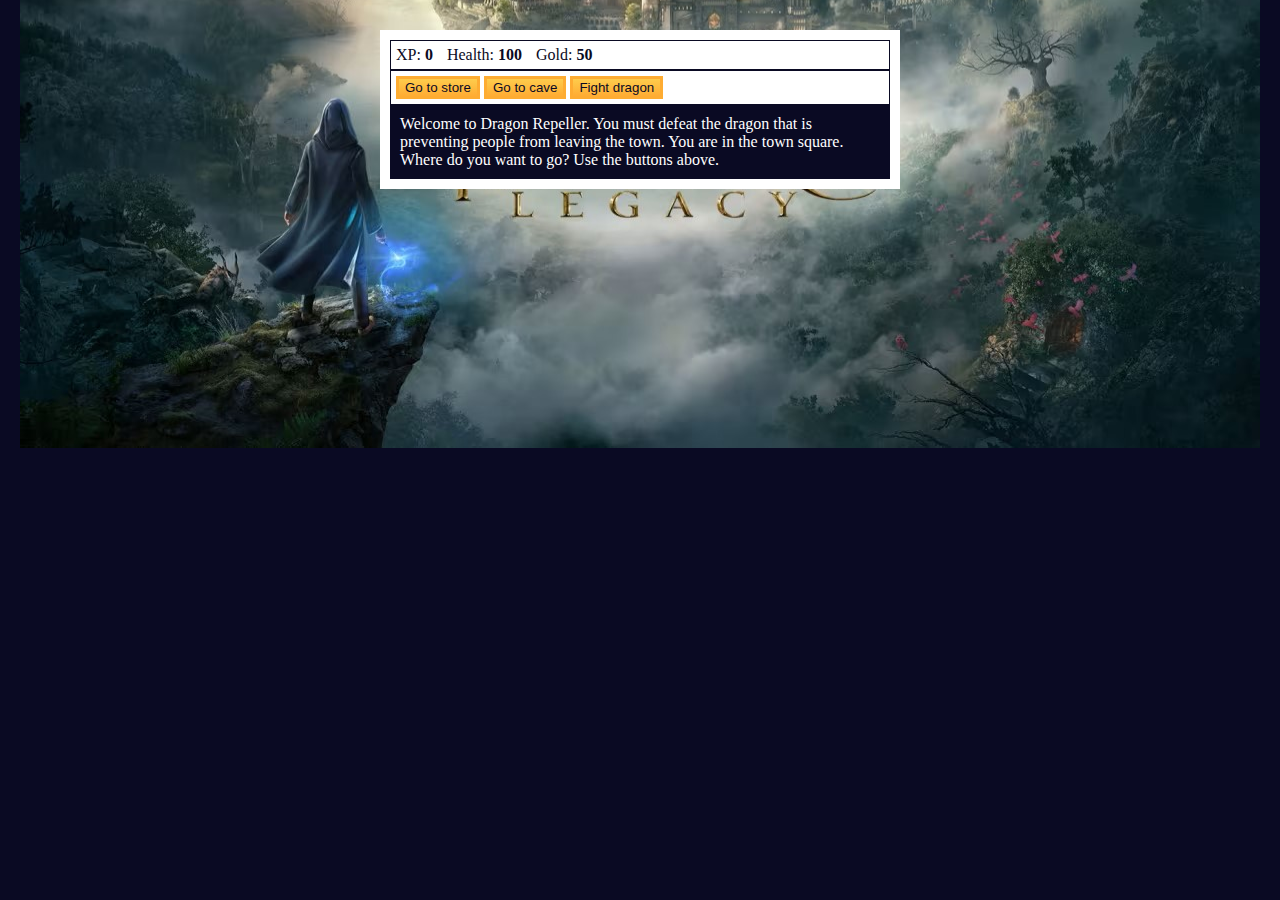
==== index.html @ b78153a3 "Img update" ====
<!DOCTYPE html>
<html lang="en">
  <head>
    <meta charset="utf-8">
    <link rel="stylesheet" href="./styles.css">
    <title>RPG - Dragon Repeller</title>
  </head>
  <body>
    <div id="game">
      <div id="stats">
        <span class="stat">XP: <strong><span id="xpText">0</span></strong></span>
        <span class="stat">Health: <strong><span id="healthText">100</span></strong></span>
        <span class="stat">Gold: <strong><span id="goldText">50</span></strong></span>
      </div>
      <div id="controls">
        <button id="button1">Go to store</button>
        <button id="button2">Go to cave</button>
        <button id="button3">Fight dragon</button>
      </div>
      <div id="monsterStats">
        <span class="stat">Monster Name: <strong><span id="monsterName"></span></strong></span>
        <span class="stat">Health: <strong><span id="monsterHealth"></span></strong></span>
      </div>
      <div id="text">
        Welcome to Dragon Repeller. You must defeat the dragon that is preventing people from leaving the town. You are in the town square. Where do you want to go? Use the buttons above.
      </div>
    </div>
    <script src="./sortinghatScipt.js"></script>
  </body>
</html>
---- styles.css ----
body {
  background-color: #0a0a23;
  background-image: url(Images/Hogwarts.jpg);
  background-position: center;
  background-repeat: no-repeat;
}

#text {
  background-color: #0a0a23;
  color: #ffffff;
  padding: 10px;
}

#game {
  max-width: 500px;
  max-height: 400px;
  background-color: #ffffff;
  color: #ffffff;
  margin: 30px auto 0px;
  padding: 10px;
}

#controls,
#stats {
  border: 1px solid #0a0a23;
  padding: 5px;
  color: #0a0a23;
}

#monsterStats {
  display: none;
  border: 1px solid #0a0a23;
  padding: 5px;
  color: #ffffff;
  background-color: #c70d0d;
}

.stat {
  padding-right: 10px;
}

button {
  cursor: pointer;
  color: #0a0a23;
  background-color: #feac32;
  background-image: linear-gradient(#fecc4c, #ffac33);
  border: 3px solid #feac32;
}
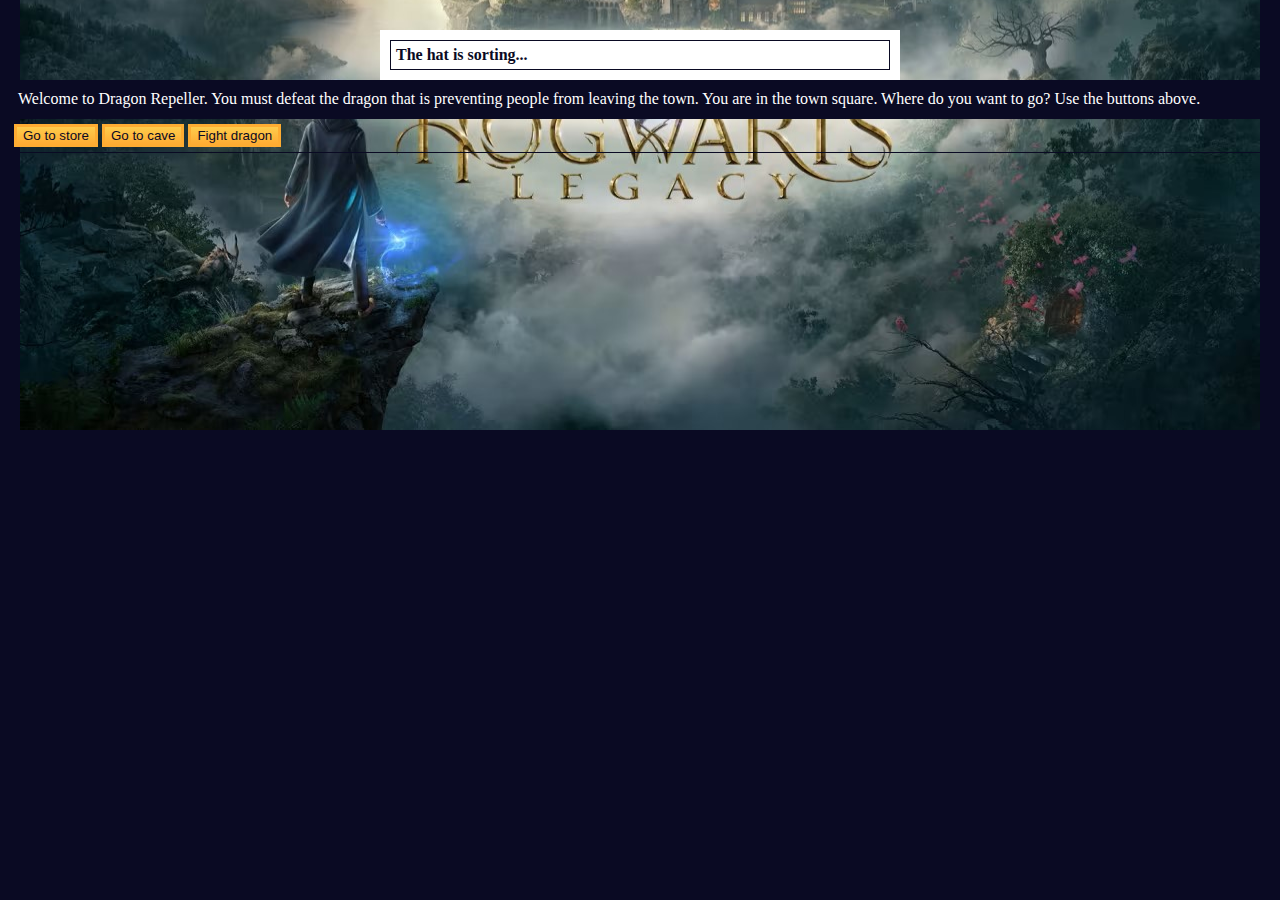
==== commit 9b5c4de2: "Update layout" ====
--- a/index.html
+++ b/index.html
@@ -8,22 +8,16 @@
   <body>
     <div id="game">
       <div id="stats">
-        <span class="stat">XP: <strong><span id="xpText">0</span></strong></span>
-        <span class="stat">Health: <strong><span id="healthText">100</span></strong></span>
-        <span class="stat">Gold: <strong><span id="goldText">50</span></strong></span>
+        <span class="stat"><strong><span id="xpText">The hat is sorting...</span></strong></span>
+      </div>
+      </div>
+      <div id="text">
+        Welcome to Dragon Repeller. You must defeat the dragon that is preventing people from leaving the town. You are in the town square. Where do you want to go? Use the buttons above.
       </div>
       <div id="controls">
         <button id="button1">Go to store</button>
         <button id="button2">Go to cave</button>
         <button id="button3">Fight dragon</button>
-      </div>
-      <div id="monsterStats">
-        <span class="stat">Monster Name: <strong><span id="monsterName"></span></strong></span>
-        <span class="stat">Health: <strong><span id="monsterHealth"></span></strong></span>
-      </div>
-      <div id="text">
-        Welcome to Dragon Repeller. You must defeat the dragon that is preventing people from leaving the town. You are in the town square. Where do you want to go? Use the buttons above.
-      </div>
     </div>
     <script src="./sortinghatScipt.js"></script>
   </body>
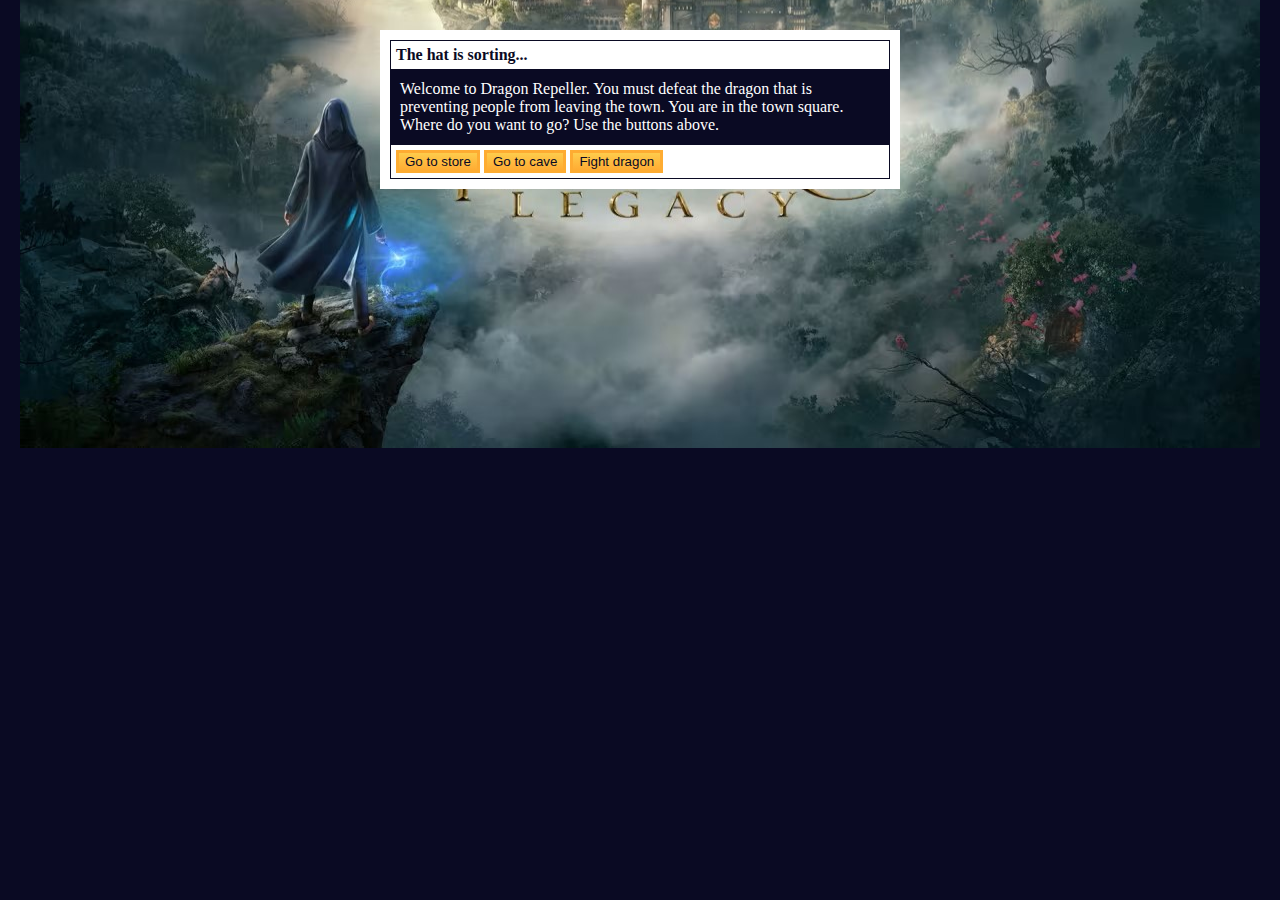
==== commit ec535ce0: "Update lay out" ====
--- a/index.html
+++ b/index.html
@@ -10,7 +10,6 @@
       <div id="stats">
         <span class="stat"><strong><span id="xpText">The hat is sorting...</span></strong></span>
       </div>
-      </div>
       <div id="text">
         Welcome to Dragon Repeller. You must defeat the dragon that is preventing people from leaving the town. You are in the town square. Where do you want to go? Use the buttons above.
       </div>
@@ -18,6 +17,7 @@
         <button id="button1">Go to store</button>
         <button id="button2">Go to cave</button>
         <button id="button3">Fight dragon</button>
+      </div>
     </div>
     <script src="./sortinghatScipt.js"></script>
   </body>
--- a/styles.css
+++ b/styles.css
@@ -1,6 +1,6 @@
 body {
   background-color: #0a0a23;
-  background-image: url(Images/Hogwarts.jpg);
+  background-image: url(./Images/Hogwarts.jpg);
   background-position: center;
   background-repeat: no-repeat;
 }
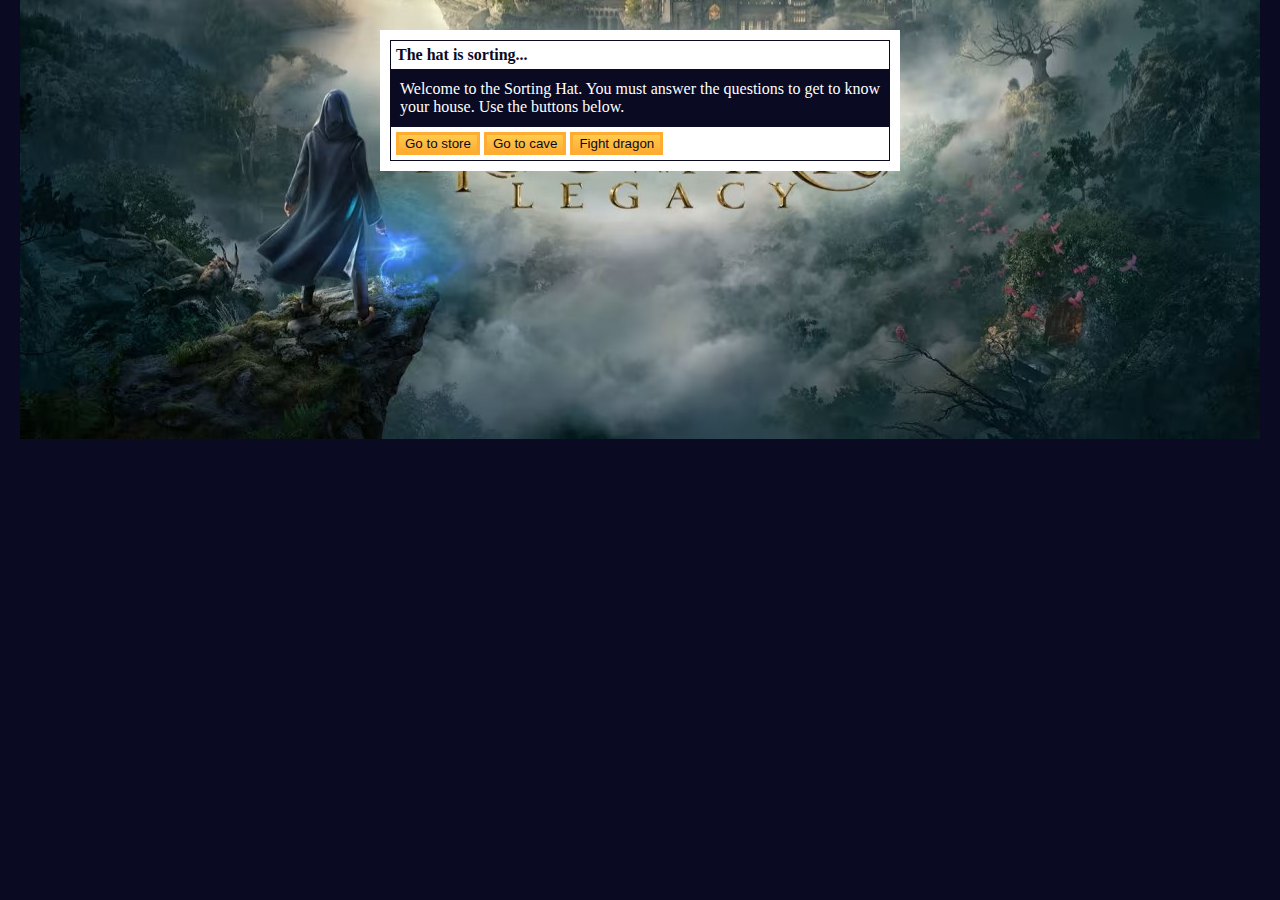
==== commit 18b46ceb: "Update text" ====
--- a/index.html
+++ b/index.html
@@ -3,7 +3,7 @@
   <head>
     <meta charset="utf-8">
     <link rel="stylesheet" href="./styles.css">
-    <title>RPG - Dragon Repeller</title>
+    <title>HP - Sorting Hat</title>
   </head>
   <body>
     <div id="game">
@@ -11,7 +11,7 @@
         <span class="stat"><strong><span id="xpText">The hat is sorting...</span></strong></span>
       </div>
       <div id="text">
-        Welcome to Dragon Repeller. You must defeat the dragon that is preventing people from leaving the town. You are in the town square. Where do you want to go? Use the buttons above.
+        Welcome to the Sorting Hat. You must answer the questions to get to know your house. Use the buttons below.
       </div>
       <div id="controls">
         <button id="button1">Go to store</button>
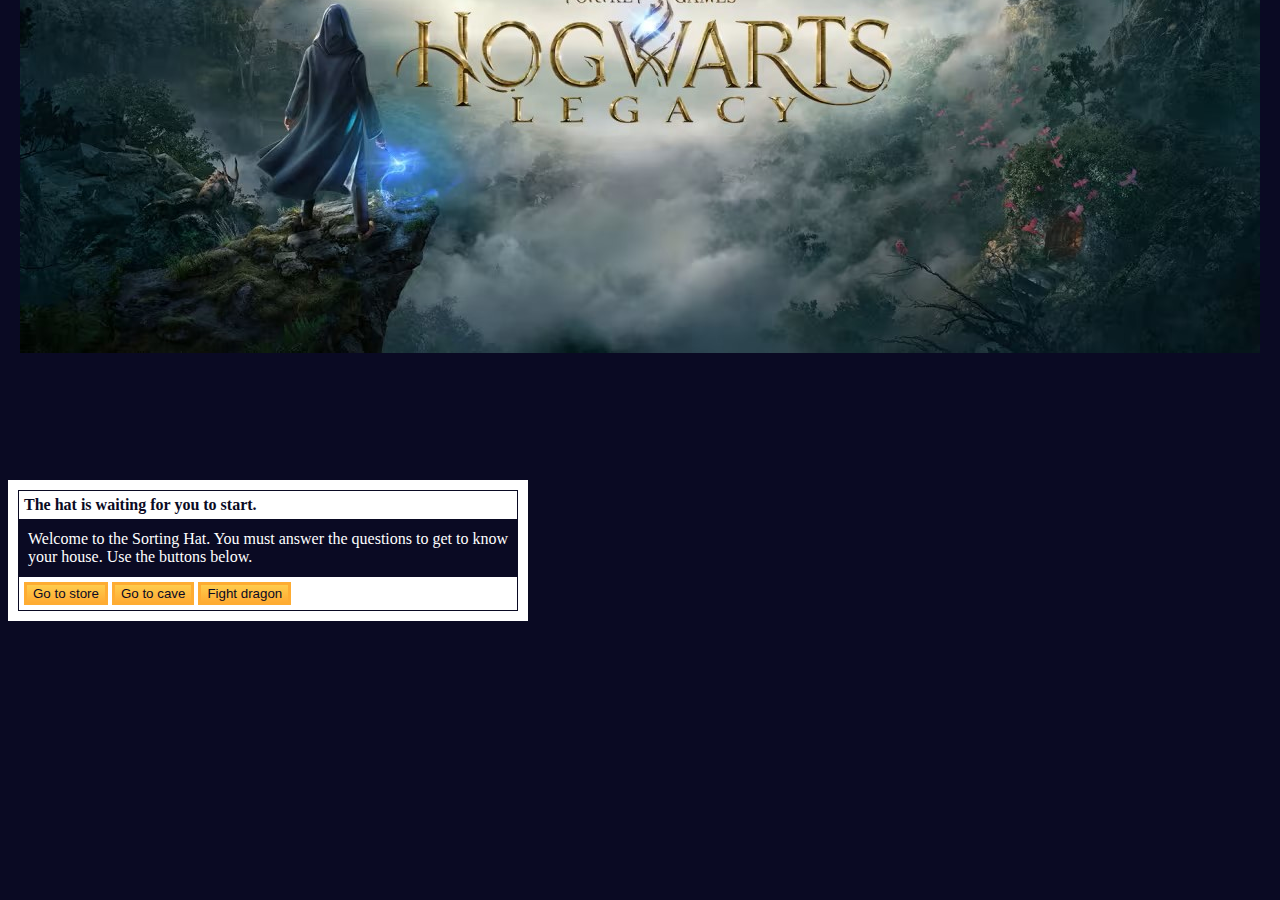
==== commit 63589bad: "lay out" ====
--- a/index.html
+++ b/index.html
@@ -8,7 +8,7 @@
   <body>
     <div id="game">
       <div id="stats">
-        <span class="stat"><strong><span id="xpText">The hat is sorting...</span></strong></span>
+        <span class="stat"><strong><span id="hatText">The hat is waiting for you to start.</span></strong></span>
       </div>
       <div id="text">
         Welcome to the Sorting Hat. You must answer the questions to get to know your house. Use the buttons below.
--- a/styles.css
+++ b/styles.css
@@ -1,8 +1,9 @@
 body {
   background-color: #0a0a23;
-  background-image: url(./Images/Hogwarts.jpg);
-  background-position: center;
+  background-image: url("../Images/Hogwarts.jpg");
+  background-position-x: center;
   background-repeat: no-repeat;
+  background-position-y: 50%;
 }
 
 #text {
@@ -18,6 +19,8 @@
   color: #ffffff;
   margin: 30px auto 0px;
   padding: 10px;
+  position: absolute;
+  top: 50%;
 }
 
 #controls,
@@ -26,15 +29,6 @@
   padding: 5px;
   color: #0a0a23;
 }
-
-#monsterStats {
-  display: none;
-  border: 1px solid #0a0a23;
-  padding: 5px;
-  color: #ffffff;
-  background-color: #c70d0d;
-}
-
 .stat {
   padding-right: 10px;
 }
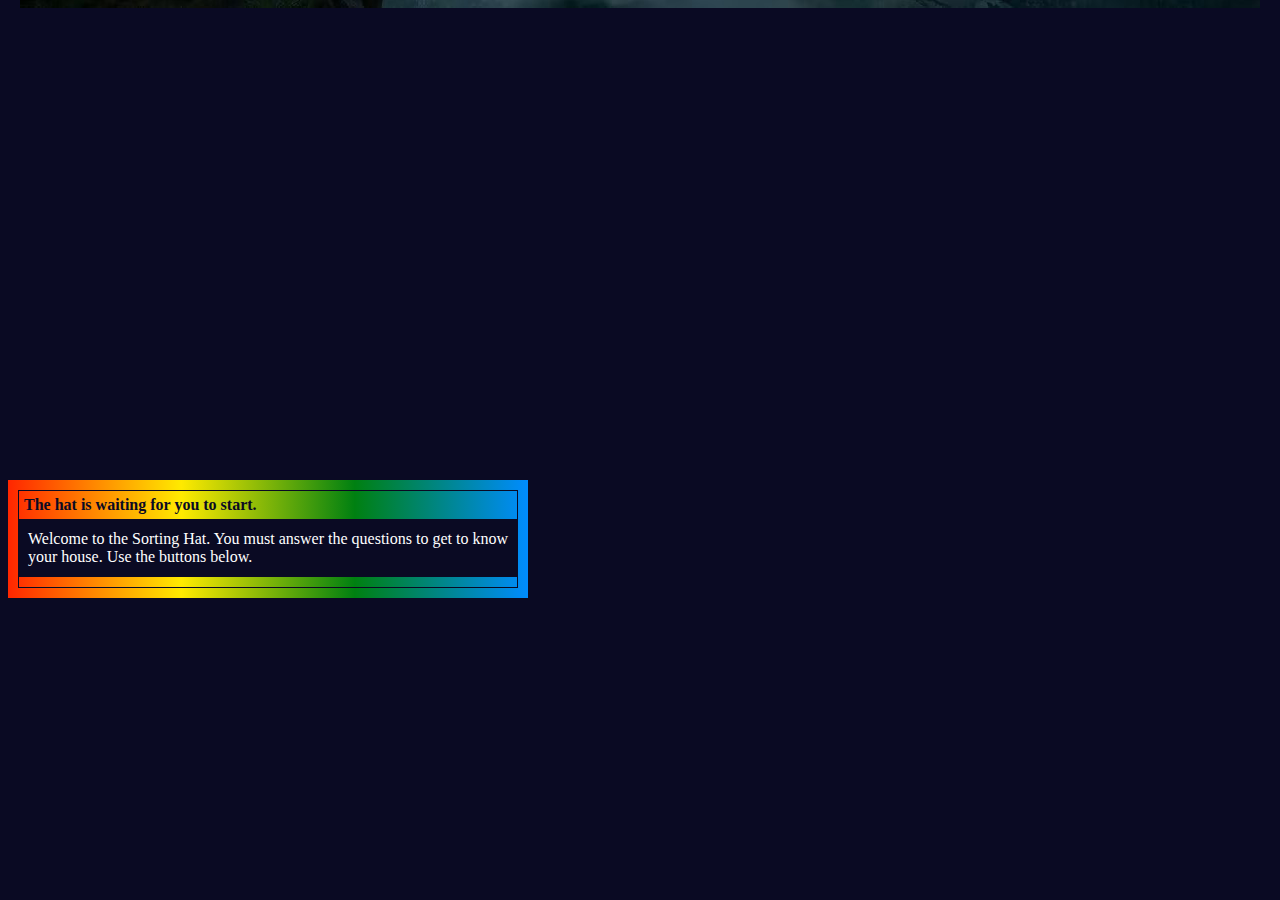
==== commit ed1b8a64: "update" ====
--- a/index.html
+++ b/index.html
@@ -14,9 +14,12 @@
         Welcome to the Sorting Hat. You must answer the questions to get to know your house. Use the buttons below.
       </div>
       <div id="controls">
-        <button id="button1">Go to store</button>
-        <button id="button2">Go to cave</button>
-        <button id="button3">Fight dragon</button>
+        <button id="button1">Option 1</button>
+        <button id="button2">Option 2</button>
+        <button id="button3">Option 3</button>
+        <button id="button4">Option 4</button>
+        <button id="button5">Option 5</button>
+        <button id="button6">Option 6</button>
       </div>
     </div>
     <script src="./sortinghatScipt.js"></script>
--- a/styles.css
+++ b/styles.css
@@ -3,7 +3,7 @@
   background-image: url("../Images/Hogwarts.jpg");
   background-position-x: center;
   background-repeat: no-repeat;
-  background-position-y: 50%;
+  background-position-y: 100%;
 }
 
 #text {
@@ -15,7 +15,7 @@
 #game {
   max-width: 500px;
   max-height: 400px;
-  background-color: #ffffff;
+  background: linear-gradient(90deg, rgb(255, 38, 0), rgb(255, 234, 0), rgb(0, 128, 17),rgb(0, 140, 255));
   color: #ffffff;
   margin: 30px auto 0px;
   padding: 10px;
@@ -39,4 +39,5 @@
   background-color: #feac32;
   background-image: linear-gradient(#fecc4c, #ffac33);
   border: 3px solid #feac32;
+  display: none;
 }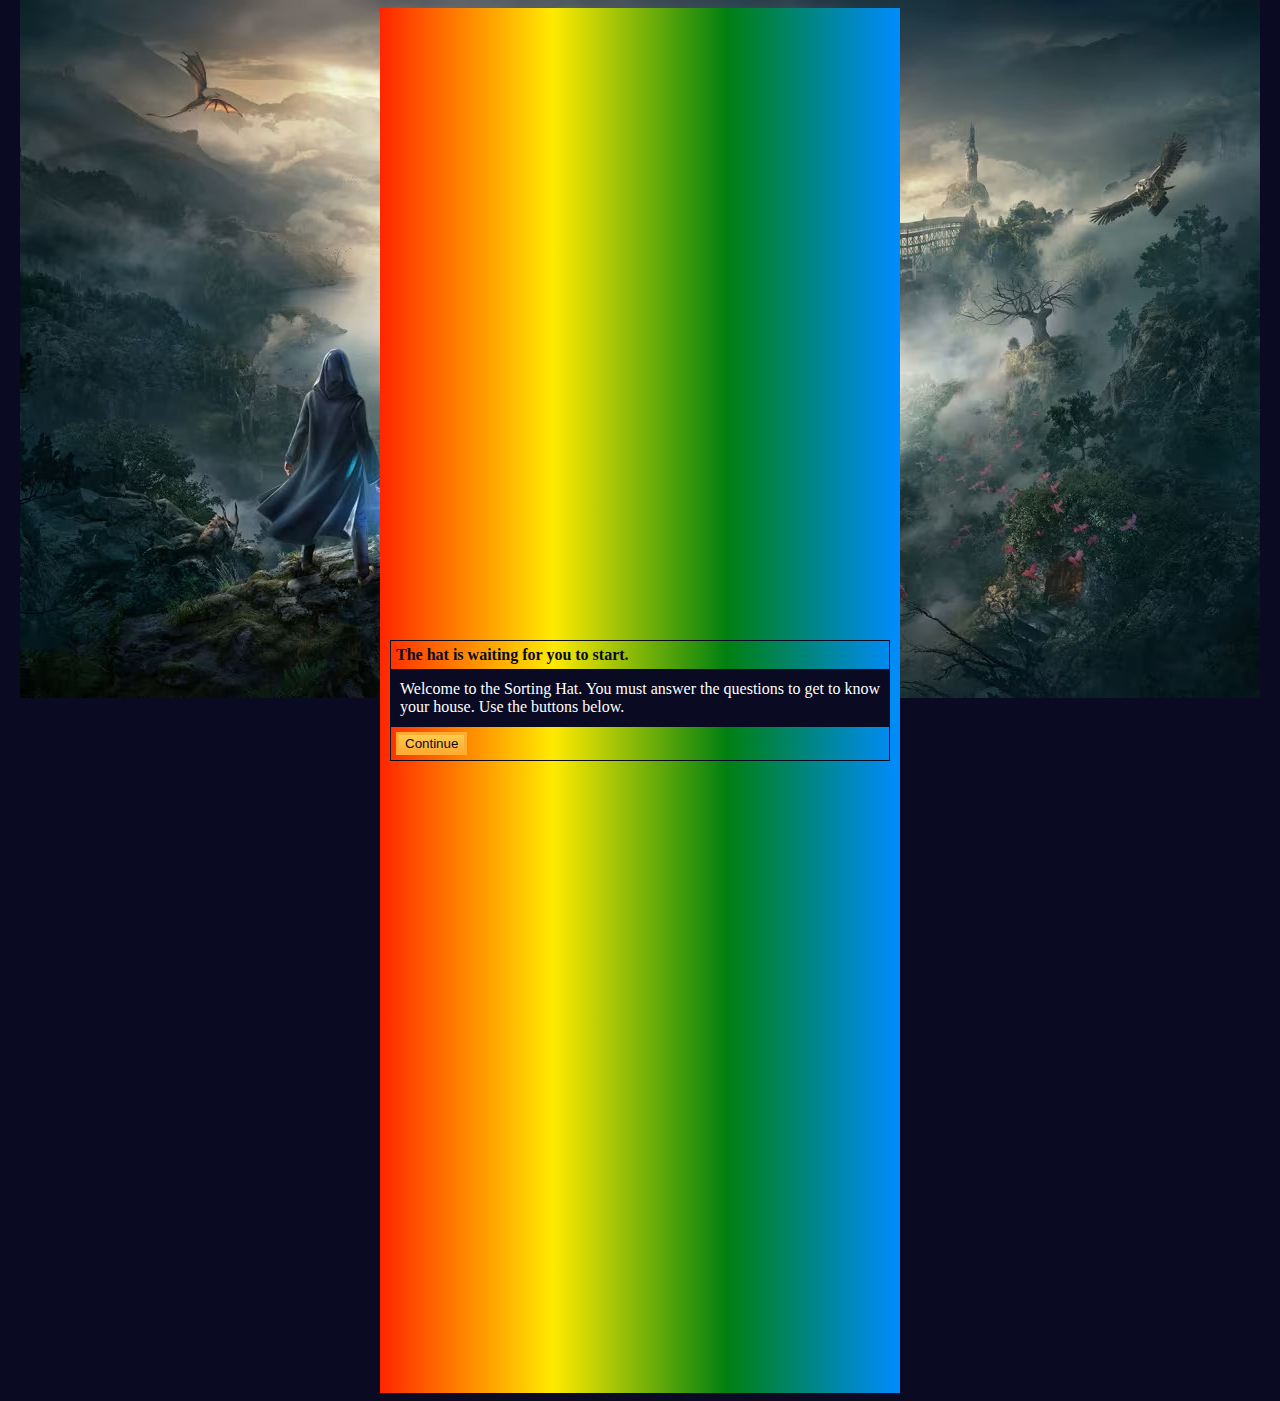
==== commit fee59541: "Updatre" ====
--- a/index.html
+++ b/index.html
@@ -14,7 +14,7 @@
         Welcome to the Sorting Hat. You must answer the questions to get to know your house. Use the buttons below.
       </div>
       <div id="controls">
-        <button id="button1">Option 1</button>
+        <button id="button1">Continue</button>
         <button id="button2">Option 2</button>
         <button id="button3">Option 3</button>
         <button id="button4">Option 4</button>
--- a/styles.css
+++ b/styles.css
@@ -3,7 +3,7 @@
   background-image: url("../Images/Hogwarts.jpg");
   background-position-x: center;
   background-repeat: no-repeat;
-  background-position-y: 100%;
+  background-position-y: 0%;
 }
 
 #text {
@@ -17,10 +17,8 @@
   max-height: 400px;
   background: linear-gradient(90deg, rgb(255, 38, 0), rgb(255, 234, 0), rgb(0, 128, 17),rgb(0, 140, 255));
   color: #ffffff;
-  margin: 30px auto 0px;
-  padding: 10px;
-  position: absolute;
-  top: 50%;
+  margin: auto;
+  padding: 50% 10px;
 }
 
 #controls,
@@ -40,4 +38,7 @@
   background-image: linear-gradient(#fecc4c, #ffac33);
   border: 3px solid #feac32;
   display: none;
+}
+#button1{
+  display: initial
 }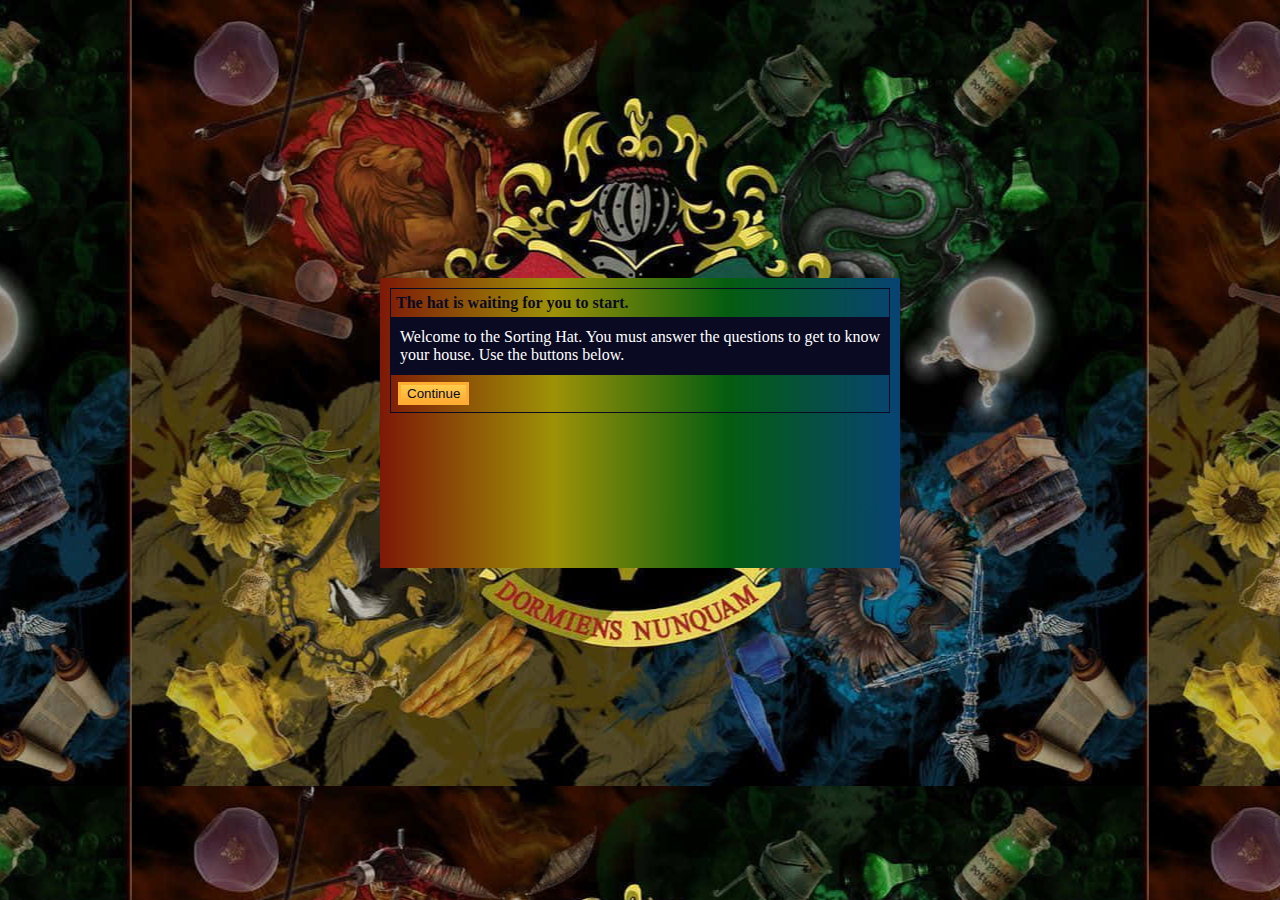
==== commit a4f156a1: "Style update" ====
--- a/index.html
+++ b/index.html
@@ -2,6 +2,7 @@
 <html lang="en">
   <head>
     <meta charset="utf-8">
+    <meta name="viewport" content="width=device-width, initial-scale=1.0">
     <link rel="stylesheet" href="./styles.css">
     <title>HP - Sorting Hat</title>
   </head>
--- a/styles.css
+++ b/styles.css
@@ -1,8 +1,8 @@
 body {
   background-color: #0a0a23;
-  background-image: url("../Images/Hogwarts.jpg");
+  background-image: url("../Images/hogwarts-crest-6dulenundf2dcvsb.jpg");
   background-position-x: center;
-  background-repeat: no-repeat;
+  background-repeat: repeat;
   background-position-y: 0%;
 }
 
@@ -14,11 +14,13 @@
 
 #game {
   max-width: 500px;
-  max-height: 400px;
-  background: linear-gradient(90deg, rgb(255, 38, 0), rgb(255, 234, 0), rgb(0, 128, 17),rgb(0, 140, 255));
+  max-height: 450px;
+  width: 100vw;
+  height: 30vh;
+  background: linear-gradient(90deg, rgb(126, 24, 7), rgb(158, 146, 7), rgb(4, 93, 16),rgb(7, 67, 115));
   color: #ffffff;
-  margin: auto;
-  padding: 50% 10px;
+  margin: 22% auto 0px;
+  padding: 10px;
 }
 
 #controls,
@@ -37,7 +39,15 @@
   background-color: #feac32;
   background-image: linear-gradient(#fecc4c, #ffac33);
   border: 3px solid #feac32;
+  margin: 2px;
   display: none;
+}
+button:hover{
+  background-color: rgb(214, 185, 18)
+}
+button:active {
+  background-color: rgb(135, 142, 62);
+  transform: translateY(4px);
 }
 #button1{
   display: initial
